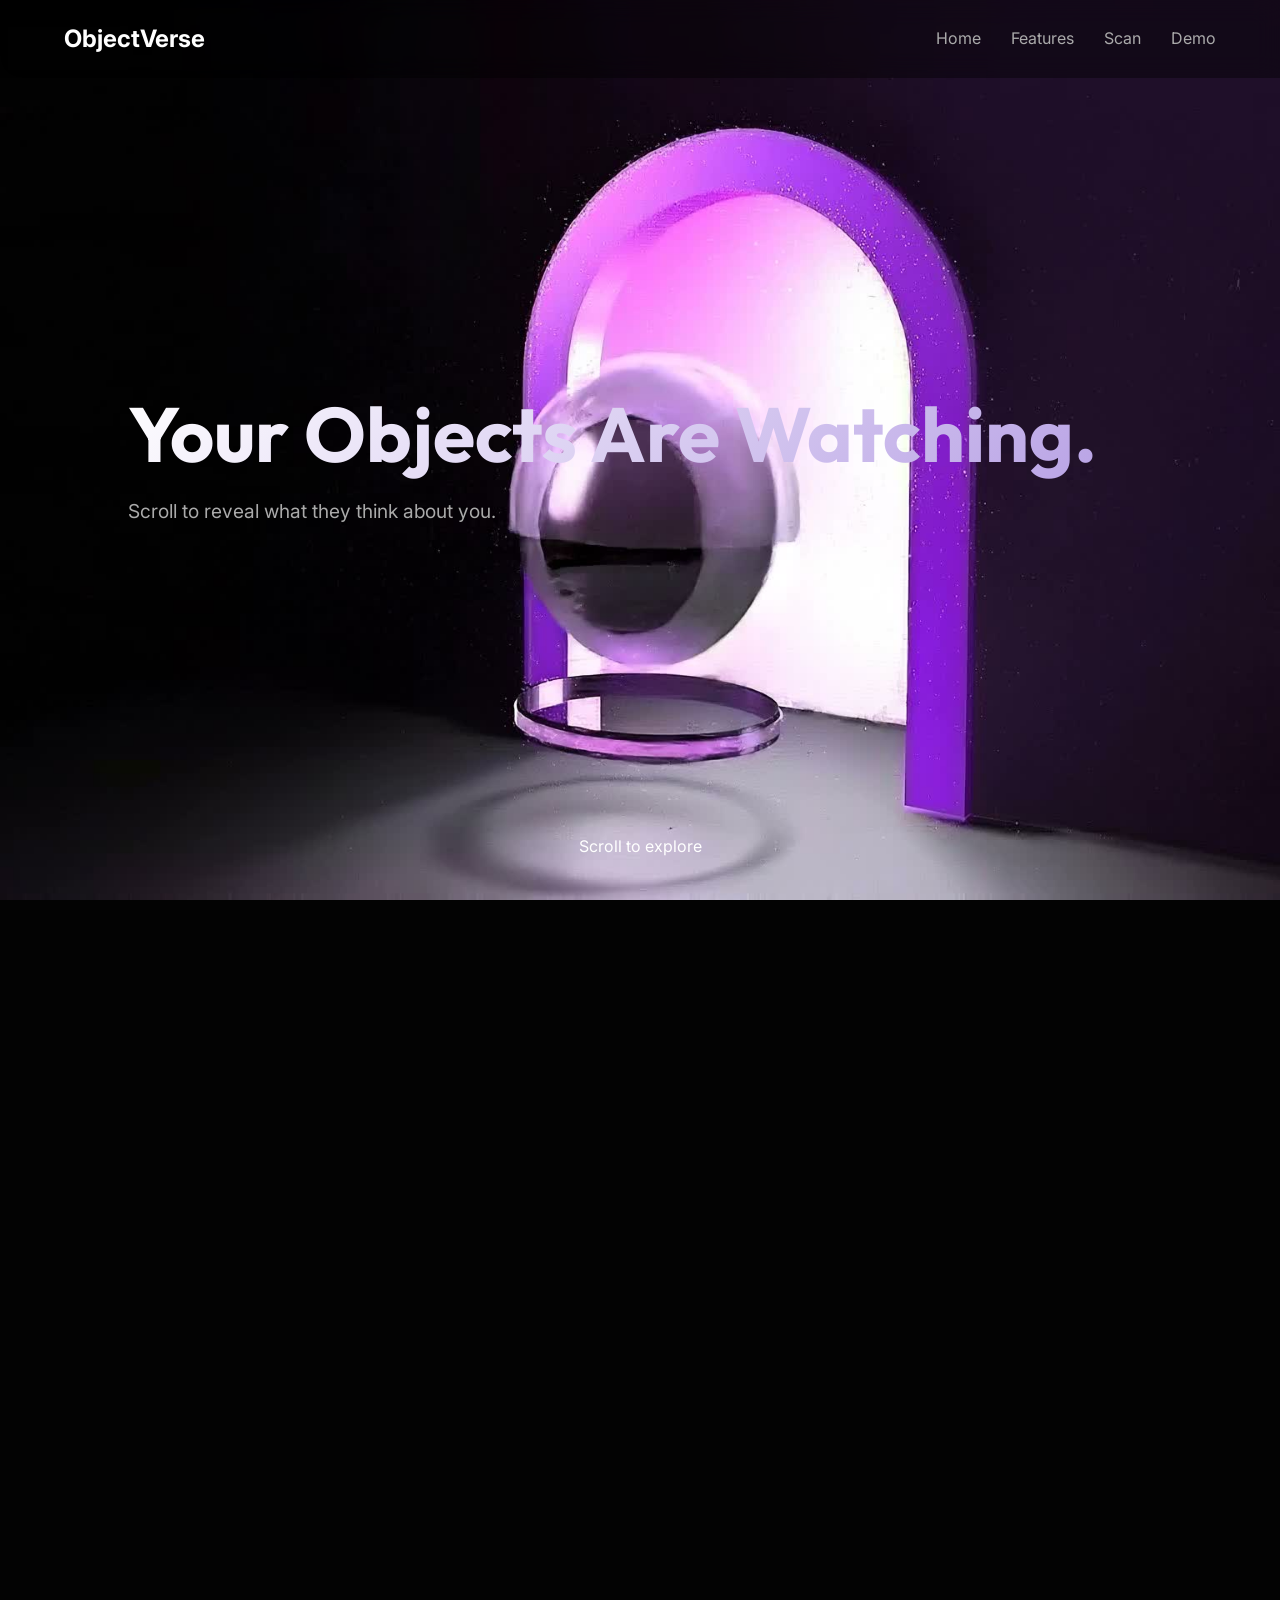
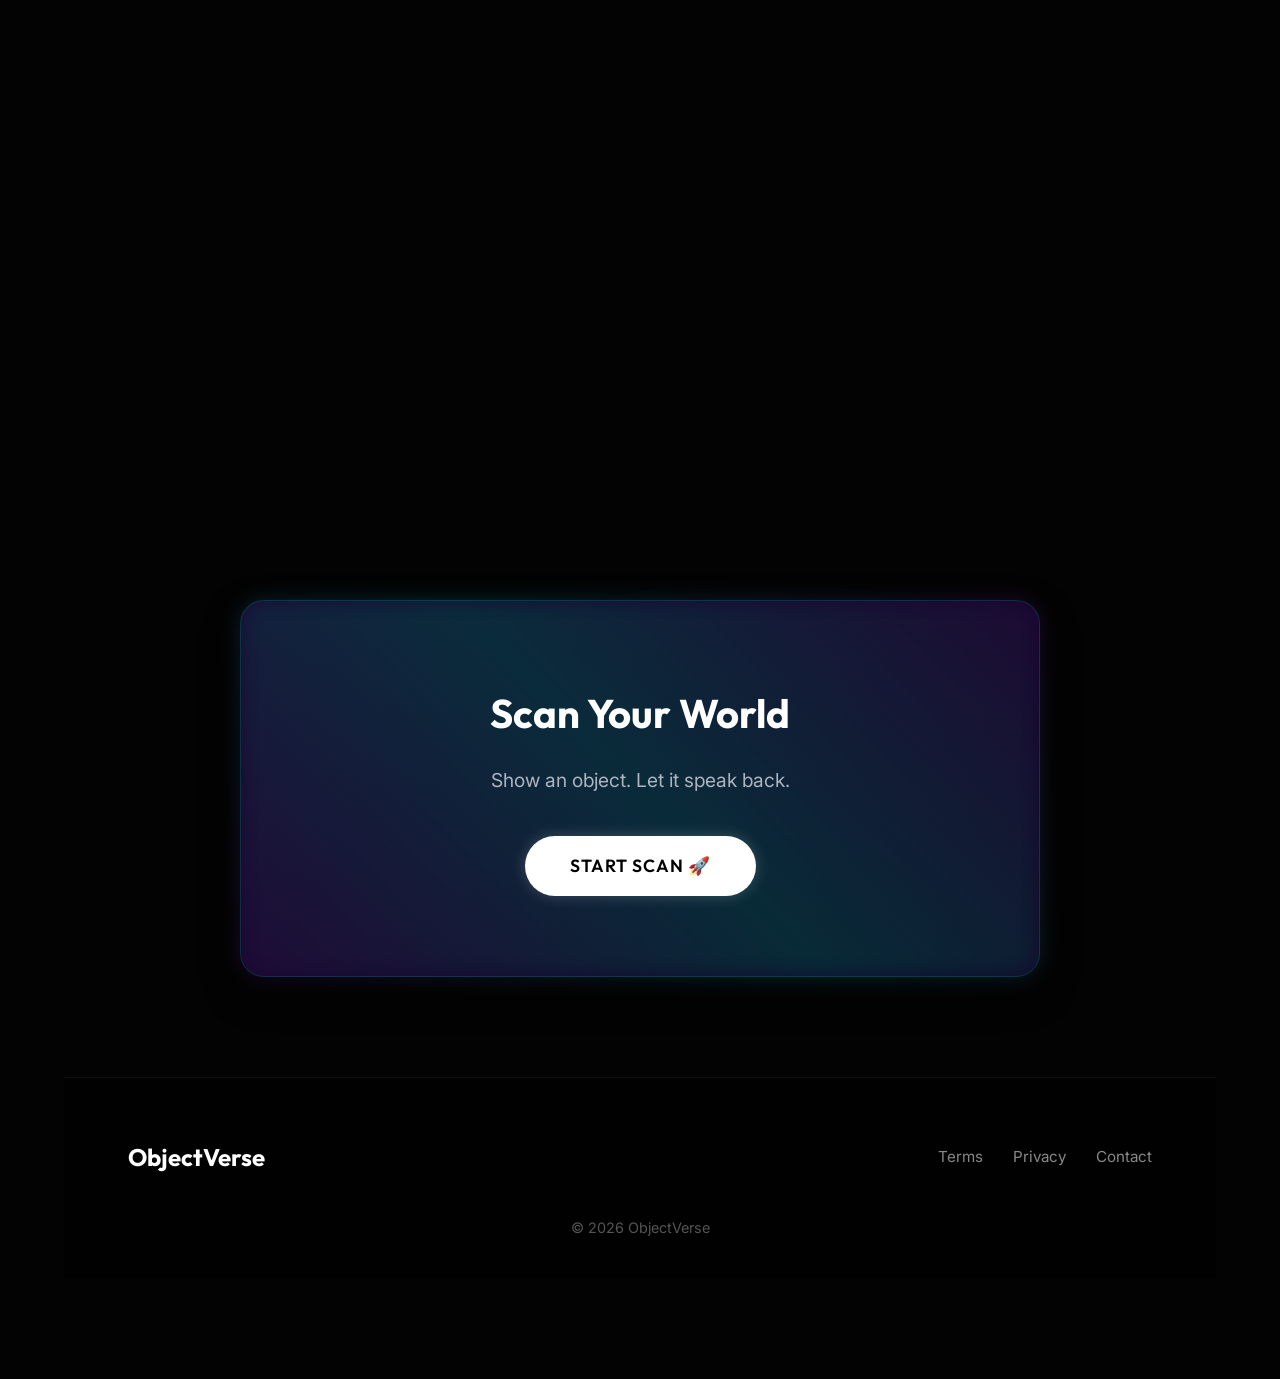
==== objectverse/index.html @ 9e31839b "first commit" ====
<!DOCTYPE html>
<html lang="en">

<head>
  <meta charset="UTF-8">
  <meta name="viewport" content="width=device-width, initial-scale=1.0">
  <title>ObjectVerse | The Future of Scanning</title>

  <!-- Fonts -->
  <link rel="preconnect" href="https://fonts.googleapis.com">
  <link rel="preconnect" href="https://fonts.gstatic.com" crossorigin>
  <link
    href="https://fonts.googleapis.com/css2?family=Inter:wght@300;400;600;800&family=Outfit:wght@300;500;700&display=swap"
    rel="stylesheet">

  <link rel="stylesheet" href="style.css">
</head>

<body>

  <!-- Navigation Bar -->
  <header class="site-header">
    <div class="logo">ObjectVerse</div>
    <nav class="site-nav">
      <a href="index.html">Home</a>
      <a href="features.html">Features</a>
      <a href="scan.html">Scan</a>
      <a href="demo.html">Demo</a>
    </nav>
  </header>

  <!-- Scroll Animation Section -->
  <div class="scroll-container">
    <div class="sticky-section">

      <canvas id="hero-canvas"></canvas>

      <!-- TEXT OVERLAY -->
      <div class="ui-overlay" id="ui-titles">
        <h1 class="hero-title">Your Objects Are Watching.</h1>
        <p class="hero-tagline">Scroll to reveal what they think about you.</p>
      </div>

      <!-- SCROLL INDICATOR -->
      <div class="scroll-indicator" id="scroll-indicator">
        <div class="mouse"></div>
        <p>Scroll to explore</p>
      </div>

    </div>
  </div>

  <!-- MAIN CONTENT -->
  <main class="content-section">

    <!-- SCAN SECTION -->
    <section class="action-section" id="action">
      <div class="scan-container glass-card outline-glow fade-up">
        <h2>Scan Your World</h2>
        <p>Show an object. Let it speak back.</p>

        <!-- IMPORTANT FIX: BUTTON NOW WORKS -->
        <a href="scan.html" class="primary-btn neon-btn">
          Start Scan 🚀
        </a>

      </div>
    </section>

    <!-- FOOTER -->
    <footer class="site-footer">
      <div class="footer-content">
        <div class="footer-logo">ObjectVerse</div>
        <div class="footer-links">
          <a href="#">Terms</a>
          <a href="#">Privacy</a>
          <a href="#">Contact</a>
        </div>
      </div>
      <p>&copy; 2026 ObjectVerse</p>
    </footer>

  </main>

  <script src="script.js"></script>

</body>

</html>
---- objectverse/style.css ----
/* =========================================================================
   RESET & BASE
   ========================================================================= */
* {
    margin: 0;
    padding: 0;
    box-sizing: border-box;
}

html {
    scroll-behavior: smooth;
}

body {
    background: #030303;
    color: #ffffff;
    font-family: 'Inter', sans-serif;
    overflow-x: hidden;
    line-height: 1.6;
}

/* Global glow effect */
body::before {
    content: "";
    position: fixed;
    inset: 0;
    background: radial-gradient(circle at center, rgba(138, 43, 226, 0.08), transparent 70%);
    pointer-events: none;
    z-index: 0;
}

h1,
h2,
h3,
h4,
.neon-btn {
    font-family: 'Outfit', sans-serif;
}

/* =========================================================================
   HEADER
   ========================================================================= */
.site-header {
    position: fixed;
    top: 0;
    width: 100%;
    padding: 20px 5vw;
    display: flex;
    justify-content: space-between;
    align-items: center;
    z-index: 100;
    backdrop-filter: blur(12px);
    background: rgba(0, 0, 0, 0.4);
}

.logo {
    font-size: 1.5rem;
    font-weight: 700;
}

.site-nav {
    display: flex;
    gap: 30px;
}

.site-nav a {
    color: #aaa;
    text-decoration: none;
    transition: 0.3s;
}

.site-nav a:hover {
    color: white;
    text-shadow: 0 0 10px purple;
}

/* =========================================================================
   SCROLL SECTION
   ========================================================================= */
.scroll-container {
    height: 400vh;
}

.sticky-section {
    position: sticky;
    top: 0;
    height: 100vh;
    overflow: hidden;
}

#hero-canvas {
    position: absolute;
    width: 100%;
    height: 100%;
    object-fit: cover;
}

/* =========================================================================
   HERO TEXT
   ========================================================================= */
.ui-overlay {
    position: absolute;
    top: 50%;
    left: 10%;
    transform: translateY(-50%);
    z-index: 10;
}

.hero-title {
    font-size: clamp(3rem, 6vw, 6rem);
    background: linear-gradient(135deg, #fff, #b8a2e5);
    -webkit-background-clip: text;
    background-clip: text;
    -webkit-text-fill-color: transparent;
    animation: glowText 3s infinite alternate;
}

@keyframes glowText {
    from {
        text-shadow: 0 0 10px purple;
    }

    to {
        text-shadow: 0 0 25px violet;
    }
}

.hero-tagline {
    color: #aaa;
    font-size: 1.2rem;
}

/* =========================================================================
   SCROLL INDICATOR
   ========================================================================= */
.scroll-indicator {
    position: absolute;
    bottom: 40px;
    left: 50%;
    transform: translateX(-50%);
}

.scroll-indicator.hide {
    opacity: 0;
}

/* =========================================================================
   CONTENT
   ========================================================================= */
.content-section {
    background: linear-gradient(to bottom, transparent, #030303);
    padding: 100px 5vw;
}

.standalone-page {
    padding-top: 150px;
    background: #030303;
}

section {
    max-width: 1200px;
    margin: auto;
    padding: 100px 0;
}

/* Cards */
.cards-container {
    display: grid;
    gap: 30px;
    grid-template-columns: repeat(auto-fit, minmax(300px, 1fr));
}

.glass-card {
    background: rgba(255, 255, 255, 0.03);
    backdrop-filter: blur(20px);
    -webkit-backdrop-filter: blur(20px);
    border: 1px solid rgba(255, 255, 255, 0.1);
    box-shadow: 0 8px 32px 0 rgba(0, 0, 0, 0.37);
    border-radius: 24px;
    padding: 40px;
    transition: all 0.4s ease;
}

.glass-card:hover {
    transform: translateY(-10px);
    border-color: rgba(138, 43, 226, 0.5);
    box-shadow: 0 20px 40px rgba(138, 43, 226, 0.2);
}

/* =========================================================================
   SCAN CONTAINER
   ========================================================================= */
.action-section {
    text-align: center;
}

.scan-container {
    padding: 80px 40px;
    max-width: 800px;
    margin: 0 auto;
    display: flex;
    flex-direction: column;
    align-items: center;
    justify-content: center;
}

.outline-glow {
    position: relative;
    border: none;
}

.outline-glow::before {
    content: '';
    position: absolute;
    top: -2px; left: -2px; right: -2px; bottom: -2px;
    background: linear-gradient(45deg, #8a2be2, #00ffff, #8a2be2);
    border-radius: 26px;
    z-index: -1;
    opacity: 0.15;
    filter: blur(10px);
    transition: opacity 0.4s ease;
}

.outline-glow:hover::before {
    opacity: 0.4;
}

.scan-container h2 {
    font-size: 2.5rem;
    margin-bottom: 20px;
}

.scan-container p {
    color: #aeb4c0;
    margin-bottom: 40px;
    font-size: 1.2rem;
}

/* =========================================================================
   BUTTONS
   ========================================================================= */
.neon-btn {
    display: inline-block;
    text-decoration: none;
    padding: 16px 45px;
    border-radius: 30px;
    background: #fff;
    color: #000;
    border: none;
    cursor: pointer;
    font-weight: 600;
    font-size: 1.1rem;
    transition: all 0.3s ease;
    text-transform: uppercase;
    letter-spacing: 1px;
    box-shadow: 0 0 15px rgba(255, 255, 255, 0.2);
}

.neon-btn:hover {
    background: #8a2be2;
    color: #fff;
    box-shadow: 0 0 20px #8a2be2, 0 0 40px #8a2be2;
    transform: scale(1.05);
}

/* =========================================================================
   SCAN PAGE
   ========================================================================= */
.scan-page {
    display: flex;
    flex-direction: column;
    align-items: center;
    justify-content: center;
    min-height: 100vh;
    text-align: center;
}

/* Camera and Scanner */
.scanner-container {
    position: relative;
    width: 320px;
    height: 240px;
    margin-top: 30px;
    border-radius: 20px;
    overflow: hidden;
    border: 2px solid #333;
    background: #000;
    box-shadow: 0 0 20px rgba(0, 0, 0, 0.5);
    display: block; /* Show immediately */
    transition: all 0.5s ease;
}

.scanner-container.active {
    border-color: purple;
    box-shadow: 0 0 30px rgba(138, 43, 226, 0.4);
}

.scanner-overlay {
    position: absolute;
    inset: 0;
    display: flex;
    align-items: center;
    justify-content: center;
    color: red;
    font-weight: 700;
    font-family: 'Outfit', sans-serif;
    letter-spacing: 2px;
    background: repeating-linear-gradient(
        45deg,
        rgba(0,0,0,0.8),
        rgba(0,0,0,0.8) 10px,
        rgba(0,0,0,0.9) 10px,
        rgba(0,0,0,0.9) 20px
    );
    z-index: 5;
    transition: opacity 0.4s ease;
}

#video {
    width: 100%;
    height: 100%;
    object-fit: cover;
    z-index: 1;
    position: absolute;
    top: 0; left: 0;
}

.scanner-laser {
    position: absolute;
    top: 0;
    left: 0;
    width: 100%;
    height: 3px;
    background: #00ffff;
    box-shadow: 0 0 15px #00ffff, 0 0 30px #00ffff;
    animation: scanLaser 2.5s infinite linear alternate;
    z-index: 10;
    display: none;
}

@keyframes scanLaser {
    0% { transform: translateY(0); }
    100% { transform: translateY(240px); }
}

.snap-btn {
    position: absolute;
    bottom: 20px;
    left: 50%;
    transform: translateX(-50%);
    z-index: 20;
    padding: 10px 25px;
    background: rgba(138, 43, 226, 0.8);
    color: white;
    border: 2px solid #00ffff;
    border-radius: 20px;
    font-weight: 700;
    cursor: pointer;
    backdrop-filter: blur(5px);
    transition: 0.3s;
    box-shadow: 0 0 15px rgba(0, 255, 255, 0.4);
}

.snap-btn:hover {
    background: #00ffff;
    color: black;
    box-shadow: 0 0 30px #00ffff;
}

.snap-btn.hide {
    display: none;
}

/* (Legacy Roast Box Removed - Use Cinematic Overlay Below) */

#avatar {
    font-size: 60px;
    animation: float 3s infinite ease-in-out;
}
@keyframes float {
    50% { transform: translateY(-10px); }
}

/* 🔹 MODE SELECTOR */
.mode-selector {
    position: relative;
    z-index: 1000; /* Ensure clickable above all other main content */
    margin: 20px 0;
}

.glass-select {
    background: rgba(255, 255, 255, 0.05);
    border: 1px solid rgba(255, 255, 255, 0.1);
    border-radius: 8px;
    color: #fff;
    padding: 10px 15px;
    font-size: 0.9rem;
    outline: none;
    cursor: pointer;
    transition: all 0.3s ease;
    backdrop-filter: blur(10px);
    margin-left: 10px;
    font-family: 'Outfit', sans-serif;
    text-transform: uppercase;
    letter-spacing: 1px;
}

.glass-select:focus {
    border-color: #00ffff;
    box-shadow: 0 0 15px rgba(0, 255, 255, 0.3);
}

.glass-select option {
    background: #0a0a0c;
    color: #fff;
}

/* 🔹 GLOBAL BLUR EFFECT */
#app-wrapper {
    transition: filter 0.6s ease, opacity 0.6s ease;
}

#app-wrapper.blur-active {
    filter: blur(25px) brightness(0.4) grayscale(0.5);
    pointer-events: none;
    user-select: none;
}

/* 🔹 CINEMATIC SPLIT-SCREEN OVERLAY */
.roast-box {
    position: fixed;
    top: 0;
    left: 0;
    width: 100vw;
    height: 100vh;
    z-index: 999999; /* Even higher */
    background: radial-gradient(circle at 40% 50%, rgba(60, 20, 120, 0.4) 0%, rgba(5, 2, 10, 0.98) 100%);
    display: none; /* Hide by default */
    flex-direction: row;
    align-items: center;
    justify-content: center;
    opacity: 0;
    transition: all 0.6s cubic-bezier(0.4, 0, 0.2, 1);
}

.roast-box.active {
    display: flex !important;
    opacity: 1;
}

/* Left Side: Avatar Maximized */
.result-left {
    flex: 1;
    height: 100vh;
    display: flex;
    justify-content: center;
    align-items: center;
    position: relative;
    overflow: visible;
}

.avatar-aura {
    position: absolute;
    width: 100vw; /* cover whole bg */
    height: 100vh;
    background: radial-gradient(circle, rgba(0, 255, 255, 0.1) 0%, transparent 60%);
    z-index: -1;
    animation: glowRotate 20s linear infinite;
}

.avatar-container {
    position: relative;
    width: 100%;
    height: 100%;
    display: flex;
    justify-content: center;
    align-items: center;
    transform: scale(0.6) translateX(-50px);
    opacity: 0;
    transition: all 1.2s cubic-bezier(0.34, 1.56, 0.64, 1);
}

.roast-box.active .avatar-container {
    transform: scale(1) translateX(0);
    opacity: 1;
    animation: cameraShake 0.5s 0.8s;
}

#avatar {
    font-size: 25rem; /* Massive Emojis */
    text-shadow: 0 0 100px rgba(0, 255, 255, 0.8);
    animation: float 5s infinite ease-in-out;
}

#avatar img {
    height: 90vh; /* Story book type big */
    width: auto;
    object-fit: contain;
    filter: drop-shadow(0 0 60px rgba(0, 255, 255, 0.7));
    mix-blend-mode: screen; /* Removes black backgrounds from assets */
}

/* Right Side: Hero Text */
.result-right {
    flex: 1;
    height: 100vh;
    display: flex;
    flex-direction: column;
    justify-content: center;
    align-items: flex-start;
    padding: 0 8% 0 2%;
    transform: translateX(50px);
    opacity: 0;
    transition: all 1.2s cubic-bezier(0.4, 0, 0.2, 1);
}

.roast-box.active .result-right {
    transform: translateX(0);
    opacity: 1;
}

#message {
    color: #fff;
    font-size: 2.2rem; /* Balanced "Book" Style */
    font-weight: 700;
    line-height: 1.2;
    text-shadow: 0 0 20px rgba(0, 255, 255, 0.4);
    margin: 20px 0;
    font-family: 'Outfit', sans-serif;
    text-align: left;
    max-width: 85%;
    min-height: 3em;
}

#detected-label {
    font-size: 1.2rem;
    letter-spacing: 8px;
    color: #00ffff;
    opacity: 0.9;
    text-transform: uppercase;
    font-weight: 300;
}

/* Sound Waves */
.sound-wave {
    position: absolute;
    width: 120%;
    height: 120%;
    border: 2px solid rgba(0, 255, 255, 0.3);
    border-radius: 50%;
    opacity: 0;
}

.sound-wave.active {
    animation: waveExpand 1.5s infinite;
}

@keyframes waveExpand {
    0% { transform: scale(0.5); opacity: 0; border-width: 10px; }
    50% { opacity: 0.5; }
    100% { transform: scale(1.5); opacity: 0; border-width: 1px; }
}

@keyframes cameraShake {
    0% { transform: translate(0,0); }
    25% { transform: translate(10px, 10px); }
    50% { transform: translate(-10px, -10px); }
    75% { transform: translate(10px, -10px); }
    100% { transform: translate(0,0); }
}

@keyframes glowRotate {
    from { transform: rotate(0deg); }
    to { transform: rotate(360deg); }
}

/* Entrance Animation */
.pop-out {
    animation: popOut 0.6s cubic-bezier(0.34, 1.56, 0.64, 1) forwards !important;
}

@keyframes popOut {
    0% { transform: scale(0); opacity: 0; }
    70% { transform: scale(1.1); opacity: 1; }
    100% { transform: scale(1); opacity: 1; }
}

@keyframes wavePulse {
    0% { transform: scale(0.8); opacity: 0.8; }
    100% { transform: scale(1.8); opacity: 0; }
}

@keyframes spin {
    to { transform: rotate(360deg); }
}

@keyframes glowPulse {
    from { box-shadow: 0 0 5px #00ffff; }
    to { box-shadow: 0 0 20px #00ffff; }
}

/* (Legacy Message Removed) */

.glass-card {
    background: linear-gradient(135deg, rgba(20, 10, 40, 0.7) 0%, rgba(10, 5, 20, 0.8) 100%);
    border: 1px solid rgba(0, 255, 255, 0.15);
    box-shadow: 0 15px 35px rgba(0, 0, 0, 0.5), inset 0 0 20px rgba(128, 0, 255, 0.1);
}

/* Animations */
.pulse-anim {
    animation: pulseGlow 2s infinite alternate;
}

@keyframes pulseGlow {
    from { box-shadow: 0 0 10px rgba(255,255,255,0.2); }
    to { box-shadow: 0 0 30px rgba(255,255,255,0.6); }
}

/* (Legacy Avatar Image Removed) */

.speaking {
    animation: talk 0.3s ease infinite alternate;
}

@keyframes talk {
    from { transform: scale(1) translateY(0); }
    to { transform: scale(1.05) translateY(-5px); }
}

/* 🔹 TYPEWRITER CURSOR */
.typewriter::after {
    content: "|";
    animation: blink 0.7s infinite;
    margin-left: 2px;
    color: #00ffff;
}

@keyframes blink {
    0%, 100% { opacity: 1; }
    50% { opacity: 0; }
}


@keyframes pulseGlow {
    from { box-shadow: 0 0 10px rgba(255,255,255,0.2); }
    to { box-shadow: 0 0 30px rgba(255,255,255,0.6); }
}

/* =========================================================================
   FOOTER
   ========================================================================= */
.site-footer {
    padding: 60px 5vw 40px;
    border-top: 1px solid rgba(255, 255, 255, 0.05);
    background-color: #010101;
    position: relative;
    z-index: 10;
}

.footer-content {
    display: flex;
    justify-content: space-between;
    align-items: center;
    max-width: 1200px;
    margin: 0 auto 40px;
    flex-wrap: wrap;
    gap: 20px;
}

.footer-logo {
    font-family: 'Outfit', sans-serif;
    font-size: 1.5rem;
    font-weight: 700;
    color: #fff;
}

.footer-links {
    display: flex;
    gap: 30px;
}

.footer-links a {
    color: #888;
    text-decoration: none;
    font-size: 0.95rem;
    transition: color 0.3s ease;
}

.footer-links a:hover {
    color: #fff;
}

.site-footer p {
    text-align: center;
    color: #555;
    font-size: 0.9rem;
}

/* =========================================================================
   ANIMATIONS
   ========================================================================= */
.fade-up {
    opacity: 0;
    transform: translateY(40px);
    transition: 0.8s;
}

.fade-up.visible {
    opacity: 1;
    transform: translateY(0);
}

/* =========================================================================
   RESPONSIVE
   ========================================================================= */
@media (max-width: 768px) {
    .ui-overlay {
        left: 5%;
    }
}
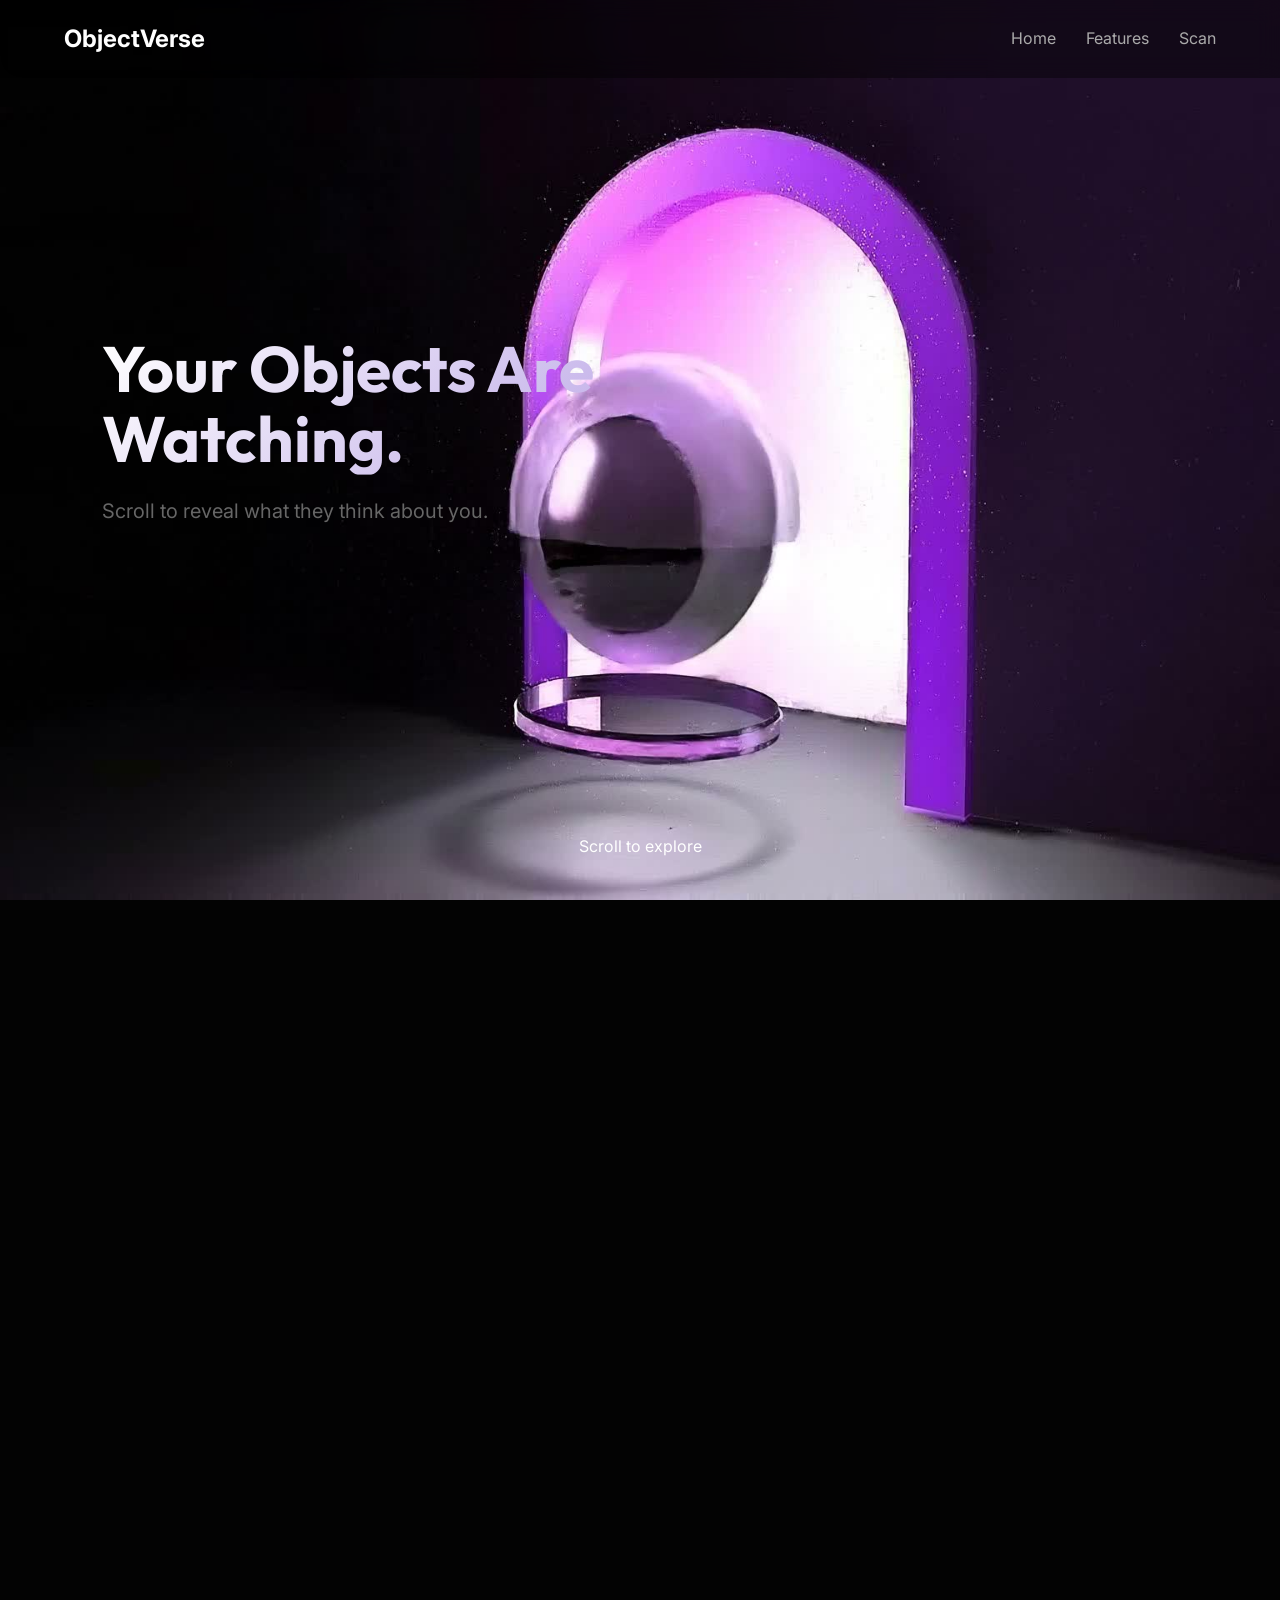
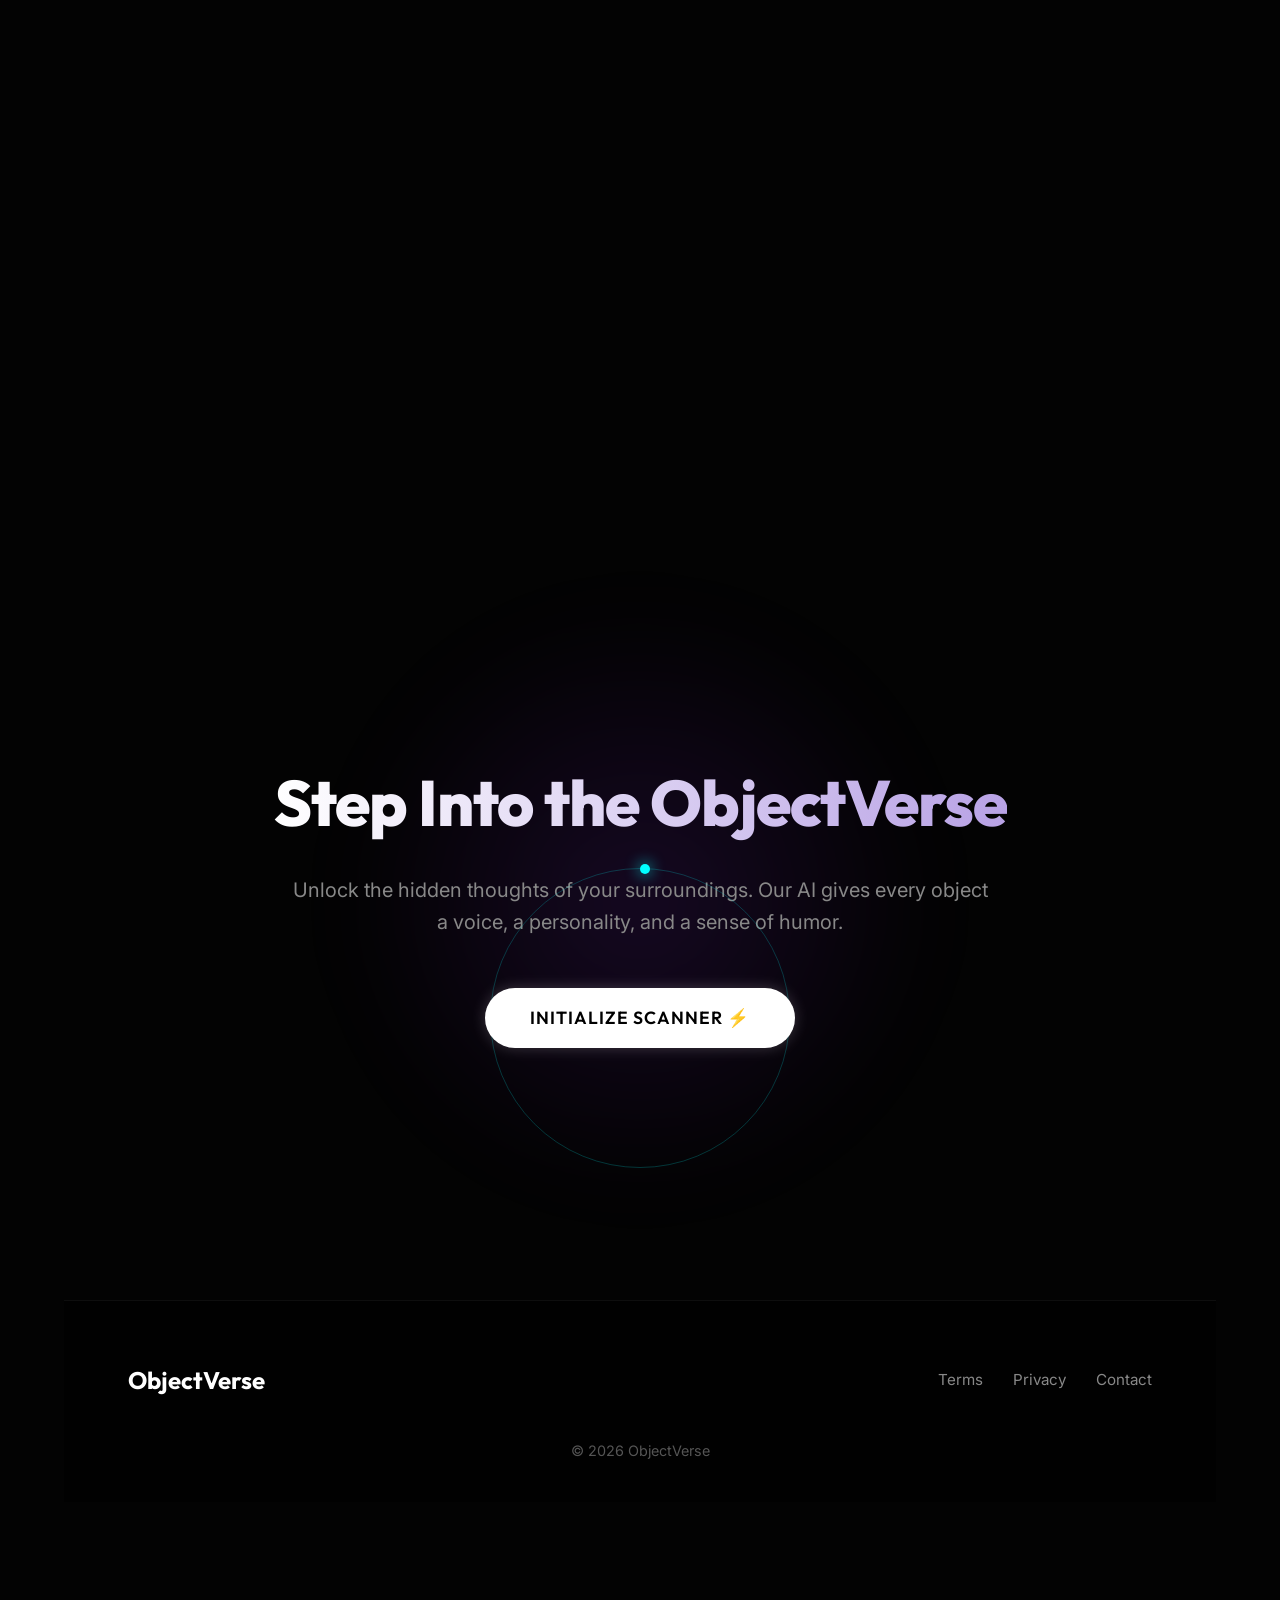
==== commit bf6f9cf5: "third commit" ====
--- a/objectverse/index.html
+++ b/objectverse/index.html
@@ -25,7 +25,6 @@
       <a href="index.html">Home</a>
       <a href="features.html">Features</a>
       <a href="scan.html">Scan</a>
-      <a href="demo.html">Demo</a>
     </nav>
   </header>
 
@@ -53,17 +52,21 @@
   <!-- MAIN CONTENT -->
   <main class="content-section">
 
-    <!-- SCAN SECTION -->
+    <!-- SCAN SECTION (IMMERSIVE REDESIGN) -->
     <section class="action-section" id="action">
-      <div class="scan-container glass-card outline-glow fade-up">
-        <h2>Scan Your World</h2>
-        <p>Show an object. Let it speak back.</p>
-
-        <!-- IMPORTANT FIX: BUTTON NOW WORKS -->
-        <a href="scan.html" class="primary-btn neon-btn">
-          Start Scan 🚀
-        </a>
-
+      <div class="immersive-action fade-up">
+        <div class="action-bg-glow"></div>
+        <div class="action-content">
+          <h2 class="section-title">Step Into the ObjectVerse</h2>
+          <p class="section-description">Unlock the hidden thoughts of your surroundings. Our AI gives every object a voice, a personality, and a sense of humor.</p>
+          
+          <div class="action-visual">
+            <div class="scanner-ring-large"></div>
+            <a href="scan.html" class="primary-btn neon-btn pulse-btn">
+              INITIALIZE SCANNER ⚡
+            </a>
+          </div>
+        </div>
       </div>
     </section>
 
--- a/objectverse/style.css
+++ b/objectverse/style.css
@@ -101,18 +101,21 @@
 .ui-overlay {
     position: absolute;
     top: 50%;
-    left: 10%;
+    left: 8%;
     transform: translateY(-50%);
     z-index: 10;
+    max-width: 45%; /* Keep text on the left side */
 }
 
 .hero-title {
-    font-size: clamp(3rem, 6vw, 6rem);
+    font-size: clamp(2.5rem, 5vw, 4.5rem); /* Slightly smaller to avoid crowding */
     background: linear-gradient(135deg, #fff, #b8a2e5);
     -webkit-background-clip: text;
     background-clip: text;
     -webkit-text-fill-color: transparent;
     animation: glowText 3s infinite alternate;
+    line-height: 1.1;
+    margin-bottom: 20px;
 }
 
 @keyframes glowText {
@@ -125,9 +128,14 @@
     }
 }
 
-.hero-tagline {
-    color: #aaa;
-    font-size: 1.2rem;
+.hero-tagline, .hero-subtitle {
+    color: #666;
+    font-size: 1.25rem;
+    margin-bottom: 40px;
+    max-width: 600px;
+    margin-left: auto;
+    margin-right: auto;
+    line-height: 1.6;
 }
 
 /* =========================================================================
@@ -153,8 +161,9 @@
 }
 
 .standalone-page {
-    padding-top: 150px;
+    padding-top: 100px;
     background: #030303;
+    min-height: 100vh;
 }
 
 section {
@@ -163,77 +172,230 @@
     padding: 100px 0;
 }
 
-/* Cards */
-.cards-container {
-    display: grid;
-    gap: 30px;
-    grid-template-columns: repeat(auto-fit, minmax(300px, 1fr));
-}
-
-.glass-card {
-    background: rgba(255, 255, 255, 0.03);
-    backdrop-filter: blur(20px);
-    -webkit-backdrop-filter: blur(20px);
-    border: 1px solid rgba(255, 255, 255, 0.1);
-    box-shadow: 0 8px 32px 0 rgba(0, 0, 0, 0.37);
-    border-radius: 24px;
-    padding: 40px;
-    transition: all 0.4s ease;
-}
-
-.glass-card:hover {
-    transform: translateY(-10px);
-    border-color: rgba(138, 43, 226, 0.5);
-    box-shadow: 0 20px 40px rgba(138, 43, 226, 0.2);
-}
-
-/* =========================================================================
-   SCAN CONTAINER
-   ========================================================================= */
-.action-section {
+/* =========================================================================
+   FEATURES IMMERSIVE
+   ========================================================================= */
+.features-immersive {
+    max-width: 1200px;
+    margin: 0 auto;
+    padding: 100px 20px;
+}
+
+.features-intro {
     text-align: center;
-}
-
-.scan-container {
-    padding: 80px 40px;
-    max-width: 800px;
+    margin-bottom: 100px;
+}
+
+.premium-title {
+    font-size: clamp(3rem, 7vw, 5rem);
+    font-weight: 800;
+    margin-bottom: 20px;
+    background: linear-gradient(135deg, #fff 30%, #b8a2e5 100%);
+    -webkit-background-clip: text;
+    background-clip: text;
+    -webkit-text-fill-color: transparent;
+}
+
+.premium-subtitle {
+    color: #666;
+    font-size: 1.25rem;
+    max-width: 600px;
     margin: 0 auto;
+}
+
+.feature-showcase {
     display: flex;
     flex-direction: column;
-    align-items: center;
-    justify-content: center;
-}
-
-.outline-glow {
-    position: relative;
-    border: none;
-}
-
-.outline-glow::before {
-    content: '';
-    position: absolute;
-    top: -2px; left: -2px; right: -2px; bottom: -2px;
-    background: linear-gradient(45deg, #8a2be2, #00ffff, #8a2be2);
-    border-radius: 26px;
-    z-index: -1;
-    opacity: 0.15;
-    filter: blur(10px);
-    transition: opacity 0.4s ease;
-}
-
-.outline-glow:hover::before {
-    opacity: 0.4;
-}
-
-.scan-container h2 {
+    gap: 150px;
+}
+
+.feature-item {
+    display: flex;
+    align-items: center;
+    gap: 100px;
+}
+
+.feature-item.reverse {
+    flex-direction: row-reverse;
+}
+
+.feature-text {
+    flex: 1;
+}
+
+.feature-number {
+    font-size: 1rem;
+    font-family: 'Outfit', sans-serif;
+    color: #8a2be2;
+    font-weight: 700;
+    letter-spacing: 2px;
+    display: block;
+    margin-bottom: 15px;
+}
+
+.feature-text h3 {
     font-size: 2.5rem;
     margin-bottom: 20px;
-}
-
-.scan-container p {
-    color: #aeb4c0;
-    margin-bottom: 40px;
+    color: #fff;
+}
+
+.feature-text p {
+    font-size: 1.15rem;
+    color: #aaa;
+    line-height: 1.7;
+}
+
+.feature-visual {
+    flex: 1;
+    display: flex;
+    justify-content: center;
+}
+
+.glow-box {
+    width: 280px;
+    height: 280px;
+    background: rgba(255, 255, 255, 0.03);
+    border-radius: 40px;
+    display: flex;
+    justify-content: center;
+    align-items: center;
+    font-size: 8rem;
+    position: relative;
+    border: 1px solid rgba(255, 255, 255, 0.1);
+    box-shadow: 0 20px 50px rgba(0, 0, 0, 0.5);
+    transition: 0.5s;
+}
+
+.glow-box::before {
+    content: "";
+    position: absolute;
+    inset: -20px;
+    background: radial-gradient(circle, rgba(138, 43, 226, 0.2) 0%, transparent 70%);
+    z-index: -1;
+    border-radius: 60px;
+}
+
+.glow-box.purple::before { background: radial-gradient(circle, rgba(138, 43, 226, 0.2) 0%, transparent 70%); }
+.glow-box.cyan::before { background: radial-gradient(circle, rgba(0, 255, 255, 0.2) 0%, transparent 70%); }
+
+.feature-item:hover .glow-box {
+    transform: translateY(-10px) rotate(5deg);
+    border-color: rgba(138, 43, 226, 0.5);
+}
+
+@media (max-width: 900px) {
+    .feature-item, .feature-item.reverse {
+        flex-direction: column;
+        text-align: center;
+        gap: 50px;
+    }
+    
+    .feature-text h3 { font-size: 2rem; }
+    .glow-box { width: 200px; height: 200px; font-size: 5rem; }
+}
+
+/* =========================================================================
+   IMMERSIVE ACTION SECTION (REDESIGN)
+   ========================================================================= */
+.action-section {
+    padding: 150px 5vw;
+    position: relative;
+    overflow: hidden;
+    text-align: center;
+}
+
+.immersive-action {
+    display: flex;
+    flex-direction: column;
+    align-items: center;
+    justify-content: center;
+    min-height: 500px;
+}
+
+.action-bg-glow {
+    position: absolute;
+    top: 50%;
+    left: 50%;
+    transform: translate(-50%, -50%);
+    width: 600px;
+    height: 600px;
+    background: radial-gradient(circle, rgba(138, 43, 226, 0.15) 0%, transparent 70%);
+    z-index: -1;
+    filter: blur(40px);
+    animation: pulseGlowSlow 8s infinite alternate;
+}
+
+@keyframes pulseGlowSlow {
+    from { opacity: 0.5; transform: translate(-50%, -50%) scale(0.9); }
+    to { opacity: 1; transform: translate(-50%, -50%) scale(1.1); }
+}
+
+.section-title {
+    font-size: clamp(2.5rem, 5vw, 4rem);
+    font-weight: 800;
+    margin-bottom: 20px;
+    background: linear-gradient(to right, #fff, #b8a2e5);
+    -webkit-background-clip: text;
+    background-clip: text;
+    -webkit-text-fill-color: transparent;
+    letter-spacing: -1px;
+}
+
+.section-description {
+    color: #888;
+    font-size: 1.25rem;
+    max-width: 700px;
+    margin: 0 auto 50px;
+    line-height: 1.6;
+}
+
+.action-visual {
+    position: relative;
+    display: flex;
+    justify-content: center;
+    align-items: center;
+}
+
+.scanner-ring-large {
+    position: absolute;
+    width: 300px;
+    height: 300px;
+    border: 1px solid rgba(0, 255, 255, 0.2);
+    border-radius: 50%;
+    animation: rotateRing 15s linear infinite;
+}
+
+@keyframes rotateRing {
+    from { transform: rotate(0deg); }
+    to { transform: rotate(360deg); }
+}
+
+.scanner-ring-large::after {
+    content: "";
+    position: absolute;
+    top: -5px;
+    left: 50%;
+    width: 10px;
+    height: 10px;
+    background: #00ffff;
+    border-radius: 50%;
+    box-shadow: 0 0 15px #00ffff;
+}
+
+.pulse-btn {
+    position: relative;
+    z-index: 2;
+    background: #fff;
+    color: #000;
     font-size: 1.2rem;
+    padding: 20px 50px;
+    border-radius: 50px;
+    transition: 0.4s cubic-bezier(0.175, 0.885, 0.32, 1.275);
+}
+
+.pulse-btn:hover {
+    transform: scale(1.1);
+    box-shadow: 0 0 40px rgba(138, 43, 226, 0.6);
 }
 
 /* =========================================================================
@@ -264,65 +426,184 @@
 }
 
 /* =========================================================================
-   SCAN PAGE
-   ========================================================================= */
-.scan-page {
+   MINIMALIST CINEMATIC THEME (COHESIVE)
+   ========================================================================= */
+.ui-overlay-centered {
+    text-align: center;
+    max-width: 800px;
+    margin: 0 auto 80px;
+    position: relative;
+    z-index: 5;
+}
+
+.controls-minimal {
     display: flex;
     flex-direction: column;
     align-items: center;
+    gap: 30px;
+    margin-top: 40px;
+}
+
+.personality-pill {
+    display: flex;
+    align-items: center;
+    gap: 15px;
+    background: rgba(255, 255, 255, 0.05);
+    padding: 8px 20px;
+    border-radius: 50px;
+    border: 1px solid rgba(255, 255, 255, 0.1);
+}
+
+.personality-pill label {
+    font-size: 0.7rem;
+    letter-spacing: 2px;
+    color: #666;
+    font-weight: 700;
+}
+
+.pill-select {
+    background: transparent;
+    border: none;
+    color: #fff;
+    font-family: 'Outfit', sans-serif;
+    font-size: 0.9rem;
+    outline: none;
+    cursor: pointer;
+}
+
+/* Scanner Minimal */
+.scanner-minimal-container {
+    position: relative;
+    width: clamp(280px, 80vw, 640px);
+    aspect-ratio: 4/3;
+    margin: 0 auto;
+    background: #000;
+    border-radius: 30px;
+    overflow: hidden;
+    border: 1px solid rgba(255, 255, 255, 0.1);
+    box-shadow: 0 50px 100px rgba(0, 0, 0, 0.9);
+}
+
+.scanner-wait-overlay {
+    position: absolute;
+    inset: 0;
+    display: flex;
+    flex-direction: column;
+    align-items: center;
     justify-content: center;
-    min-height: 100vh;
+    background: rgba(0, 0, 0, 0.8);
+    z-index: 10;
+    transition: opacity 0.5s ease;
+}
+
+.pulse-ring {
+    width: 60px;
+    height: 60px;
+    border: 2px solid rgba(0, 255, 255, 0.3);
+    border-radius: 50%;
+    margin-bottom: 20px;
+    animation: pulseRingSimple 2s infinite;
+}
+
+@keyframes pulseRingSimple {
+    0% { transform: scale(0.8); opacity: 0.8; }
+    100% { transform: scale(1.5); opacity: 0; }
+}
+
+.scanner-minimal-container.scanning-active .scanner-wait-overlay {
+    opacity: 0;
+    pointer-events: none;
+}
+
+.scanner-wait-overlay span {
+    font-size: 0.7rem;
+    letter-spacing: 5px;
+    color: #444;
+    font-weight: 800;
+}
+
+/* Features Minimal Grid */
+.feature-grid-minimal {
+    display: grid;
+    grid-template-columns: repeat(auto-fit, minmax(300px, 1fr));
+    gap: 40px;
+    padding: 0 5vw;
+}
+
+.feature-card-clean {
+    background: rgba(255, 255, 255, 0.02);
+    border: 1px solid rgba(255, 255, 255, 0.05);
+    padding: 60px 40px;
+    border-radius: 40px;
+    transition: 0.4s;
     text-align: center;
 }
 
-/* Camera and Scanner */
-.scanner-container {
-    position: relative;
-    width: 320px;
-    height: 240px;
-    margin-top: 30px;
-    border-radius: 20px;
-    overflow: hidden;
-    border: 2px solid #333;
-    background: #000;
-    box-shadow: 0 0 20px rgba(0, 0, 0, 0.5);
-    display: block; /* Show immediately */
-    transition: all 0.5s ease;
-}
-
-.scanner-container.active {
-    border-color: purple;
-    box-shadow: 0 0 30px rgba(138, 43, 226, 0.4);
-}
-
-.scanner-overlay {
-    position: absolute;
-    inset: 0;
-    display: flex;
-    align-items: center;
-    justify-content: center;
-    color: red;
+.feature-card-clean:hover {
+    background: rgba(255, 255, 255, 0.04);
+    border-color: rgba(138, 43, 226, 0.3);
+    transform: translateY(-10px);
+}
+
+.feature-icon-wrapper {
+    font-size: 3rem;
+    margin-bottom: 30px;
+    opacity: 0.8;
+}
+
+.feature-card-clean h3 {
+    font-size: 1.5rem;
+    margin-bottom: 15px;
+    color: #fff;
+}
+
+.feature-card-clean p {
+    color: #666;
+    line-height: 1.6;
+}
+
+/* Loading Minimal */
+.loading-minimal {
+    margin-top: 40px;
+    display: flex;
+    flex-direction: column;
+    align-items: center;
+    gap: 20px;
+}
+
+.spinner-modern {
+    width: 40px;
+    height: 40px;
+    border: 2px solid rgba(138, 43, 226, 0.1);
+    border-top-color: #8a2be2;
+    border-radius: 50%;
+    animation: spin 1s linear infinite;
+}
+
+@keyframes spin {
+    to { transform: rotate(360deg); }
+}
+
+.loading-text-modern {
+    font-size: 0.8rem;
+    letter-spacing: 3px;
+    color: #444;
     font-weight: 700;
-    font-family: 'Outfit', sans-serif;
-    letter-spacing: 2px;
-    background: repeating-linear-gradient(
-        45deg,
-        rgba(0,0,0,0.8),
-        rgba(0,0,0,0.8) 10px,
-        rgba(0,0,0,0.9) 10px,
-        rgba(0,0,0,0.9) 20px
-    );
-    z-index: 5;
-    transition: opacity 0.4s ease;
-}
-
-#video {
-    width: 100%;
-    height: 100%;
-    object-fit: cover;
-    z-index: 1;
-    position: absolute;
-    top: 0; left: 0;
+}
+
+/* FIX: REMOVE PROBLEMATIC BLUR */
+#result-overlay {
+    backdrop-filter: blur(20px); /* Keep this as it's the final result */
+}
+
+/* Prevent global blur from affecting camera */
+.blur-active .scanner-minimal-container {
+    filter: none !important;
+}
+
+.scanner-minimal-container.scanning-active {
+    border-color: rgba(0, 255, 255, 0.4);
+    box-shadow: 0 0 50px rgba(0, 255, 255, 0.2);
 }
 
 .scanner-laser {
@@ -334,85 +615,48 @@
     background: #00ffff;
     box-shadow: 0 0 15px #00ffff, 0 0 30px #00ffff;
     animation: scanLaser 2.5s infinite linear alternate;
-    z-index: 10;
+    z-index: 15;
     display: none;
 }
 
 @keyframes scanLaser {
     0% { transform: translateY(0); }
-    100% { transform: translateY(240px); }
+    100% { transform: translateY(480px); }
 }
 
 .snap-btn {
     position: absolute;
-    bottom: 20px;
+    bottom: 30px;
     left: 50%;
     transform: translateX(-50%);
-    z-index: 20;
-    padding: 10px 25px;
-    background: rgba(138, 43, 226, 0.8);
-    color: white;
-    border: 2px solid #00ffff;
-    border-radius: 20px;
-    font-weight: 700;
+    z-index: 25;
+    padding: 15px 40px;
+    background: #fff;
+    color: #000;
+    border: none;
+    border-radius: 50px;
+    font-weight: 800;
+    letter-spacing: 1px;
     cursor: pointer;
-    backdrop-filter: blur(5px);
-    transition: 0.3s;
-    box-shadow: 0 0 15px rgba(0, 255, 255, 0.4);
+    transition: 0.3s cubic-bezier(0.175, 0.885, 0.32, 1.275);
+    box-shadow: 0 10px 30px rgba(0, 0, 0, 0.5);
 }
 
 .snap-btn:hover {
+    transform: translateX(-50%) scale(1.1);
     background: #00ffff;
-    color: black;
-    box-shadow: 0 0 30px #00ffff;
+    box-shadow: 0 0 30px rgba(0, 255, 255, 0.5);
 }
 
 .snap-btn.hide {
     display: none;
 }
 
-/* (Legacy Roast Box Removed - Use Cinematic Overlay Below) */
-
-#avatar {
-    font-size: 60px;
-    animation: float 3s infinite ease-in-out;
-}
-@keyframes float {
-    50% { transform: translateY(-10px); }
-}
-
-/* 🔹 MODE SELECTOR */
-.mode-selector {
-    position: relative;
-    z-index: 1000; /* Ensure clickable above all other main content */
-    margin: 20px 0;
-}
-
-.glass-select {
-    background: rgba(255, 255, 255, 0.05);
-    border: 1px solid rgba(255, 255, 255, 0.1);
-    border-radius: 8px;
-    color: #fff;
-    padding: 10px 15px;
-    font-size: 0.9rem;
-    outline: none;
-    cursor: pointer;
-    transition: all 0.3s ease;
-    backdrop-filter: blur(10px);
-    margin-left: 10px;
-    font-family: 'Outfit', sans-serif;
-    text-transform: uppercase;
-    letter-spacing: 1px;
-}
-
-.glass-select:focus {
-    border-color: #00ffff;
-    box-shadow: 0 0 15px rgba(0, 255, 255, 0.3);
-}
-
-.glass-select option {
-    background: #0a0a0c;
-    color: #fff;
+@media (max-width: 700px) {
+    .scanner-viewport-container {
+        width: 90vw;
+        height: 67vw;
+    }
 }
 
 /* 🔹 GLOBAL BLUR EFFECT */
@@ -714,8 +958,93 @@
 /* =========================================================================
    RESPONSIVE
    ========================================================================= */
+/* =========================================================================
+   RESPONSIVE
+   ========================================================================= */
+@media (max-width: 1024px) {
+    .ui-overlay {
+        max-width: 60%;
+        left: 5%;
+    }
+}
+
 @media (max-width: 768px) {
+    .site-header {
+        padding: 15px 20px;
+        flex-direction: column;
+        gap: 15px;
+    }
+
+    .site-nav {
+        gap: 15px;
+        font-size: 0.9rem;
+    }
+
     .ui-overlay {
-        left: 5%;
+        position: relative;
+        top: 40%;
+        left: 0;
+        transform: none;
+        max-width: 90%;
+        margin: 0 auto;
+        text-align: center;
+        padding: 0 20px;
+    }
+
+    .hero-title {
+        font-size: 3rem;
+    }
+
+    .hero-tagline {
+        font-size: 1rem;
+    }
+
+    /* Stack Roast Box on Mobile */
+    .roast-box {
+        flex-direction: column;
+        padding: 40px 20px;
+        overflow-y: auto;
+    }
+
+    .result-left {
+        height: auto;
+        min-height: 40vh;
+    }
+
+    .avatar-container {
+        transform: scale(0.4) translateY(0);
+    }
+
+    #avatar {
+        font-size: 10rem;
+    }
+    
+    #avatar img {
+        height: 40vh;
+    }
+
+    .result-right {
+        height: auto;
+        padding: 20px;
+        align-items: center;
+        text-align: center;
+        transform: translateY(30px);
+    }
+
+    #message {
+        font-size: 1.4rem;
+        text-align: center;
+        max-width: 100%;
+    }
+
+    .mode-selector {
+        display: flex;
+        flex-direction: column;
+        align-items: center;
+        gap: 10px;
+    }
+
+    .glass-select {
+        margin-left: 0;
     }
 }
